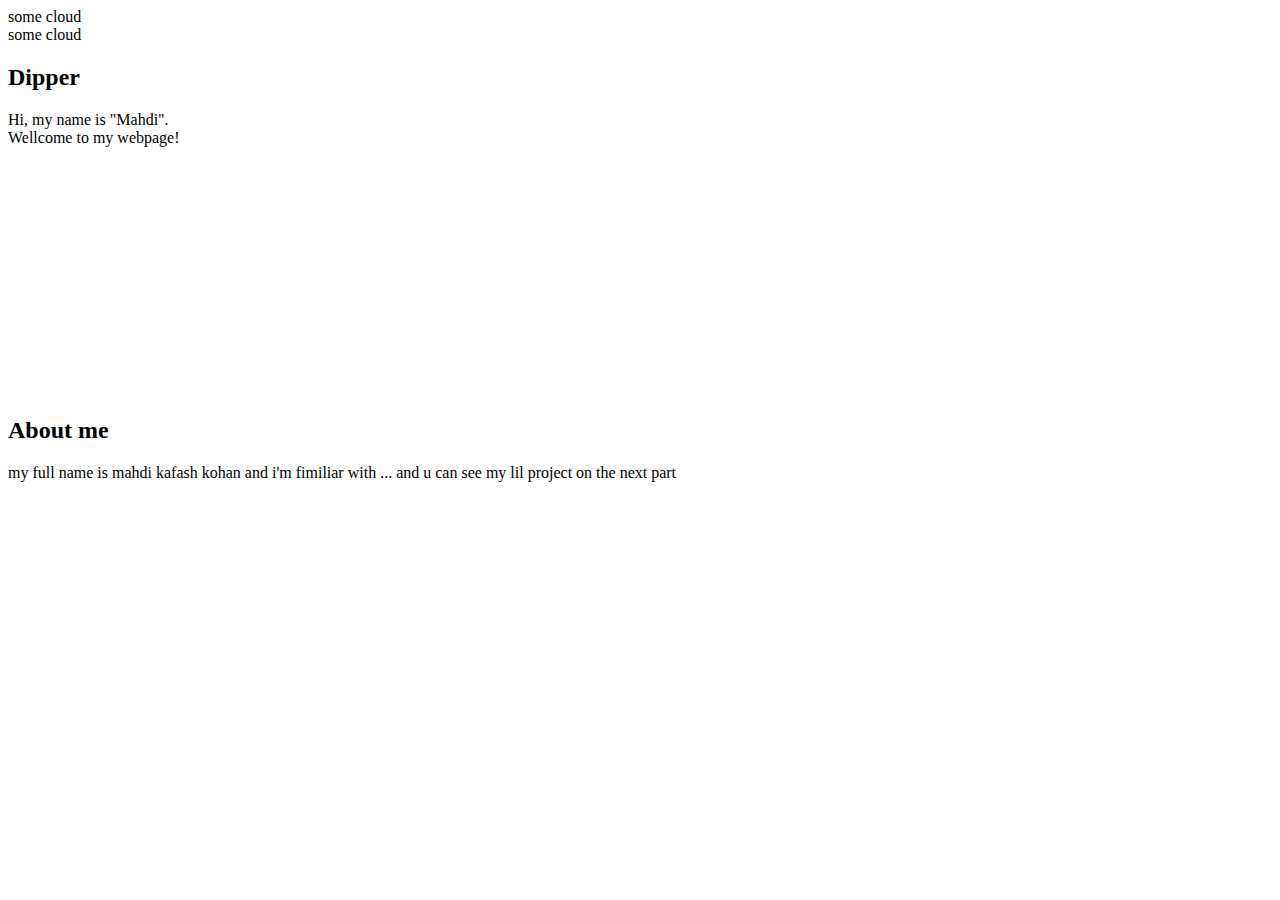
==== index.html @ fe00a1cd "base" ====
<!DOCTYPE html>
<html lang="en">

<head>
    <title>Dipper</title>
    <meta charset="utf-8">
    <meta name="viewport" content="width=device-width, initial-scale=1, user-scalable=yes">
    <!-- <link rel="stylesheet" href="style.css"> -->
</head>

<body>
    <div id="right-cloud">
        some cloud
        <!-- whitch they gonna stay sticke to the side and they are blured -->
    </div>
    <div id="left-cloud">
        some cloud
        <!-- whitch they gonna stay sticke to the side and they are blured -->
    </div>
    <div id="navbar">
        <!-- a navbar on the top to accses the parts -->
    </div>
    <div id="part1">
        <div id="dipHead">
            <h2>Dipper</h2>
        </div>
        <div id="wellcomeMsg">
            <p>Hi, my name is "Mahdi".</br>Wellcome to my webpage!</p>
        </div>
        <div class="scrolBtn">
            <!-- this btn has 2 option to take u up or down-->
            <!-- a nice scroll btn so they can go to next part (down) and (up) should be unselectable -->
        </div>
        <div class="socialMedia">
            <!-- some logos whit links of my social media -->
        </div>
    </div>

    <br><br><br><br><br><br><br><br><br><br><br><br><br>

    <div id="part2">
        <div id="aboutMe">
            <div id="amHead">
                <h2>About me</h2>
            </div>
            <div id="amPara">
                <p>my full name is mahdi kafash kohan and i'm fimiliar with ... and u can see my lil project on the next part</p>
            </div>
        </div>
        <div class="scrolBtn">
            <!-- this btn has 2 option to take u up or down-->
            <!-- a nice scroll btn so they can go to next part (down) or last part (up) -->
        </div>
        <div class="socialMedia">
            <!-- some logos whit links of my social media -->
        </div>
    </div>

    <div id="part3">
        <div id="perePJBtn">

        </div>
        <div id="slider">
            <div id="image">

            </div>
            <div id="commnet">
                <div id="commentHead">

                </div>
                <div id="commentPara">

                </div>
                <Div id="commentGithub">

                </Div>
                <div id="pjLink">

                </div>
            </div>
        </div>
        <div id="nextPJBtn">

        </div>
        <div id="sliderHolder">
            <!-- shows withch slide u are nd how much it lefts -->
        </div>
        <div class="scrolBtn">
            <!-- this btn has 2 option to take u up or down-->
            <!-- a nice scroll btn so they can go to last part (up) and (down) should be unselectable -->
        </div>
        <div class="socialMedia">
            <!-- some logos whit links of my social media -->
        </div>


    </div>

</body>

</html>
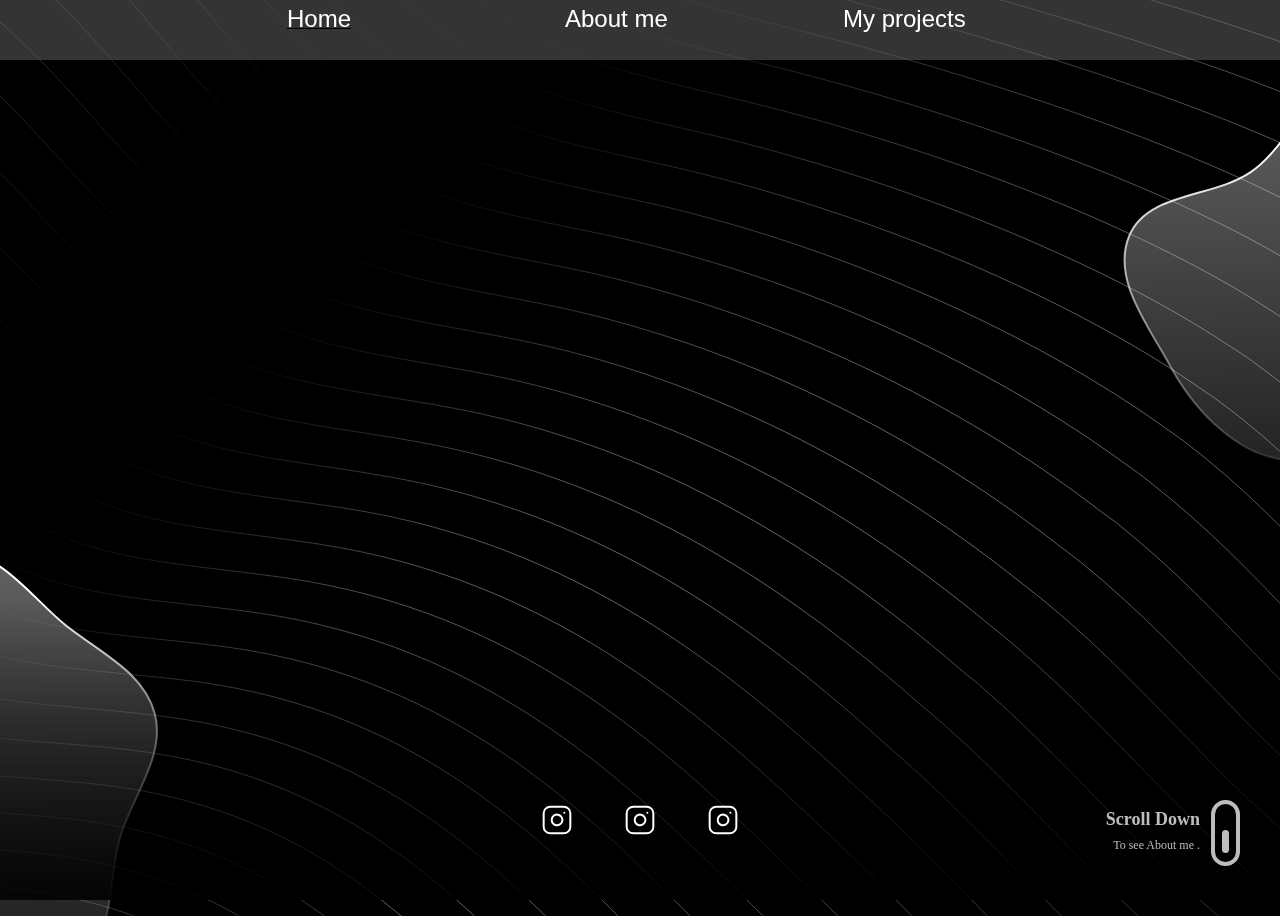
==== commit 39ccf971: "basement" ====
--- a/index.html
+++ b/index.html
@@ -5,19 +5,22 @@
     <title>Dipper</title>
     <meta charset="utf-8">
     <meta name="viewport" content="width=device-width, initial-scale=1, user-scalable=yes">
-    <!-- <link rel="stylesheet" href="style.css"> -->
+    <link rel="stylesheet" href="style.css">
 </head>
 
 <body>
     <div id="right-cloud">
-        some cloud
+        <img src="cloud.svg">
         <!-- whitch they gonna stay sticke to the side and they are blured -->
     </div>
     <div id="left-cloud">
-        some cloud
+        <img src="cloud.svg">
         <!-- whitch they gonna stay sticke to the side and they are blured -->
     </div>
     <div id="navbar">
+        <div id="home"><a href="#"> Home</a></div>
+        <div id="aboutMe"> <a href="#"> About me</a></div>
+        <div id="myPJ"><a href="#"> My projects</a></div>
         <!-- a navbar on the top to accses the parts -->
     </div>
     <div id="part1">
@@ -27,13 +30,7 @@
         <div id="wellcomeMsg">
             <p>Hi, my name is "Mahdi".</br>Wellcome to my webpage!</p>
         </div>
-        <div class="scrolBtn">
-            <!-- this btn has 2 option to take u up or down-->
-            <!-- a nice scroll btn so they can go to next part (down) and (up) should be unselectable -->
-        </div>
-        <div class="socialMedia">
-            <!-- some logos whit links of my social media -->
-        </div>
+
     </div>
 
     <br><br><br><br><br><br><br><br><br><br><br><br><br>
@@ -46,13 +43,6 @@
             <div id="amPara">
                 <p>my full name is mahdi kafash kohan and i'm fimiliar with ... and u can see my lil project on the next part</p>
             </div>
-        </div>
-        <div class="scrolBtn">
-            <!-- this btn has 2 option to take u up or down-->
-            <!-- a nice scroll btn so they can go to next part (down) or last part (up) -->
-        </div>
-        <div class="socialMedia">
-            <!-- some logos whit links of my social media -->
         </div>
     </div>
 
@@ -85,17 +75,28 @@
         <div id="sliderHolder">
             <!-- shows withch slide u are nd how much it lefts -->
         </div>
-        <div class="scrolBtn">
+    </div>
+
+    <div id="footer">
+        <div id="scrolBtn">
+            <div id="scrolBorder"><img src="scrolBorder.svg"></div>
+            <div id="scrolLine"><img src="scolLine.svg"></div>
+            <div id="scrolHead">
+                <h2>Scroll Down</h2>
+            </div>
+            <div id="scrolPara">
+                <p>To see <span id="scrolParaVal">About me</span> .</p>
+            </div>
             <!-- this btn has 2 option to take u up or down-->
-            <!-- a nice scroll btn so they can go to last part (up) and (down) should be unselectable -->
+            <!-- a nice scroll btn so they can go to next part (down) and (up) should be unselectable -->
         </div>
-        <div class="socialMedia">
+        <div id="socialMedia">
+            <div id="instagram"><img src="instagram.svg"></div>
+            <div id="gmail"><img src="instagram.svg"></div>
+            <div id="telegram"><img src="instagram.svg"></div>
             <!-- some logos whit links of my social media -->
         </div>
-
-
     </div>
-
 </body>
 
 </html>--- a/style.css
+++ b/style.css
@@ -0,0 +1,133 @@
+body {
+    width: 100vw;
+    height: 100vh;
+    background: url(khat2.svg);
+    background-repeat: no-repeat;
+    background-attachment: fixed;
+    background-position: center;
+    background-color: #000000;
+    /* background-color: gray; */
+    overflow: hidden;
+}
+
+#right-cloud {
+    position: fixed;
+    right: -25%;
+    top: 3%;
+}
+
+#left-cloud {
+    position: fixed;
+    left: -25%;
+    top: 55%;
+}
+
+#navbar {
+    background-color: rgba(131, 131, 131, 0.4);
+    width: 100vw;
+    height: 60px;
+    position: fixed;
+    top: 0px;
+    left: 0px;
+    display: flex;
+    flex-direction: row;
+    justify-content: center;
+}
+
+#home,
+#aboutMe,
+#myPJ {
+    width: 150px;
+    margin-top: 5px;
+    margin-left: 5%;
+    margin-right: 5%;
+}
+
+#navbar a {
+    color: white;
+    text-decoration: none;
+    font-family: -apple-system, BlinkMacSystemFont, 'Segoe UI', Roboto, Oxygen, Ubuntu, Cantarell, 'Open Sans', 'Helvetica Neue', sans-serif;
+    font-style: normal;
+    /* font-weight: bold; */
+    font-size: 24px;
+}
+
+#home {
+    text-decoration: underline;
+}
+
+#aboutMe {
+    text-decoration: none;
+}
+
+#myPJ {
+    text-decoration: none;
+}
+
+#footer {
+    height: 300px;
+    width: 100vw;
+    position: fixed;
+    left: 0px;
+    bottom: 0px;
+    background: linear-gradient( rgba(0, 0, 0, 0), rgba(0, 0, 0, 0.88));
+}
+
+#scrolBorder {
+    position: fixed;
+    bottom: 30px;
+    right: 40px;
+}
+
+#scrolLine {
+    position: fixed;
+    bottom: 43px;
+    right: 51px;
+}
+
+#scrolHead {
+    color: #BDBDBD;
+    font-style: normal;
+    font-size: 12px;
+    position: fixed;
+    bottom: 55px;
+    right: 80px;
+}
+
+#scrolPara {
+    color: #BDBDBD;
+    font-style: normal;
+    font-size: 12px;
+    position: fixed;
+    bottom: 35px;
+    right: 80px;
+}
+
+#socialMedia {
+    position: fixed;
+    width: 100vw;
+    bottom: 60px;
+    left: 0px;
+    display: flex;
+    flex-direction: row;
+    justify-content: center;
+}
+
+#instagram,
+#telegram,
+#gmail {
+    margin-left: 2%;
+    margin-right: 2%;
+}
+
+#part1 {
+    display: none;
+}
+
+#part2 {
+    display: none;
+}
+
+#part3 {
+    display: none;
+}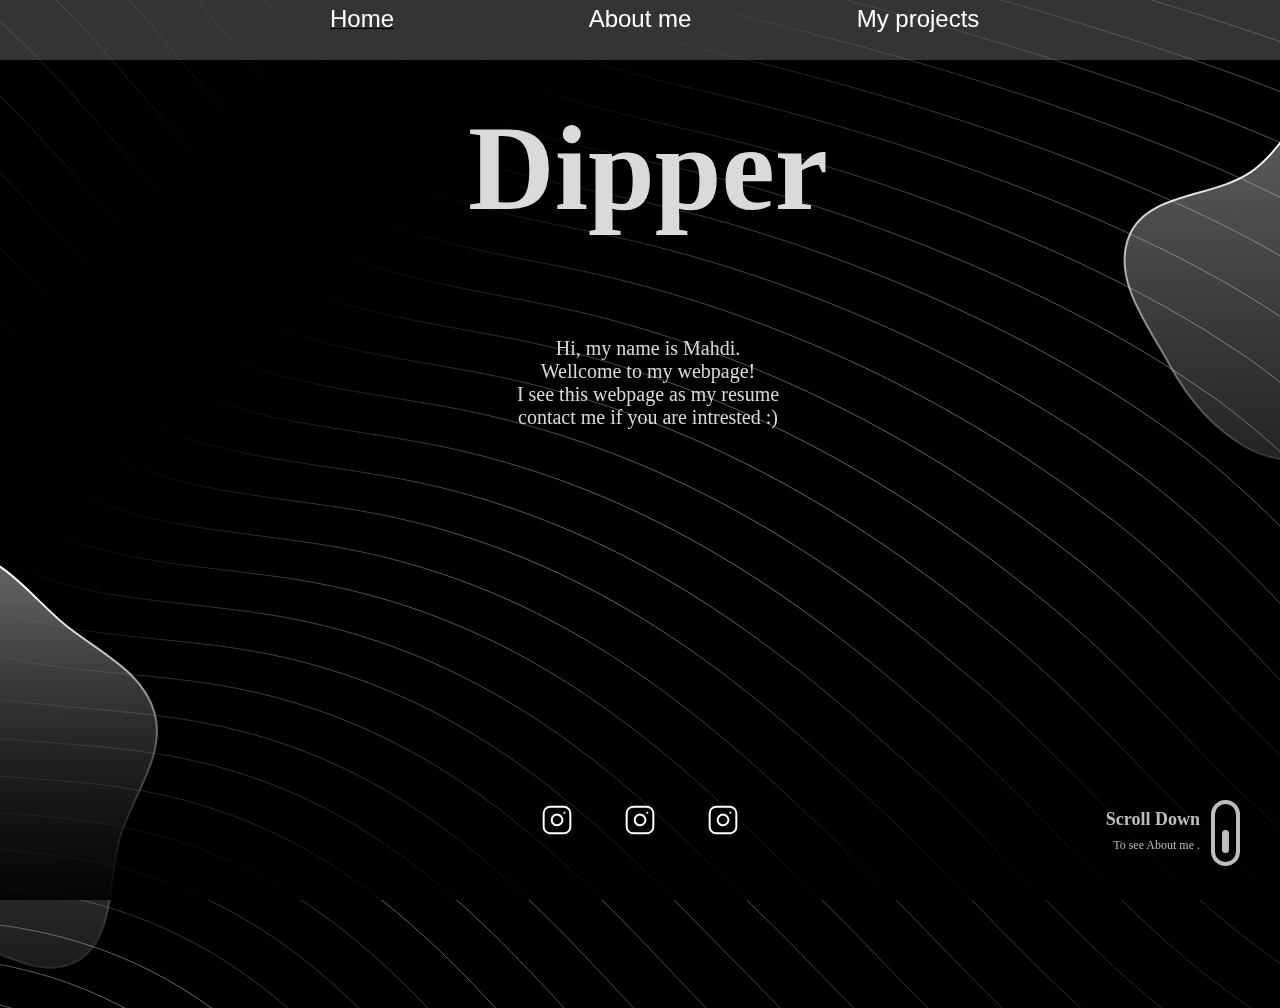
==== commit 4b5fd564: "added part 1" ====
--- a/index.html
+++ b/index.html
@@ -28,12 +28,10 @@
             <h2>Dipper</h2>
         </div>
         <div id="wellcomeMsg">
-            <p>Hi, my name is "Mahdi".</br>Wellcome to my webpage!</p>
+            <p>Hi, my name is Mahdi.</br>Wellcome to my webpage!</br>I see this webpage as my resume</br>contact me if you are intrested :)</p>
         </div>
 
     </div>
-
-    <br><br><br><br><br><br><br><br><br><br><br><br><br>
 
     <div id="part2">
         <div id="aboutMe">
--- a/style.css
+++ b/style.css
@@ -41,6 +41,7 @@
     margin-top: 5px;
     margin-left: 5%;
     margin-right: 5%;
+    text-align: center;
 }
 
 #navbar a {
@@ -121,7 +122,23 @@
 }
 
 #part1 {
-    display: none;
+    /* background-color: white; */
+    position: relative;
+    width: 70%;
+    height: 70%;
+    left: 15%;
+    top: 0px;
+    color: #DADADA;
+    text-align: center;
+    /* display: none; */
+}
+
+#dipHead {
+    font-size: 80px;
+}
+
+#wellcomeMsg {
+    font-size: 20px;
 }
 
 #part2 {
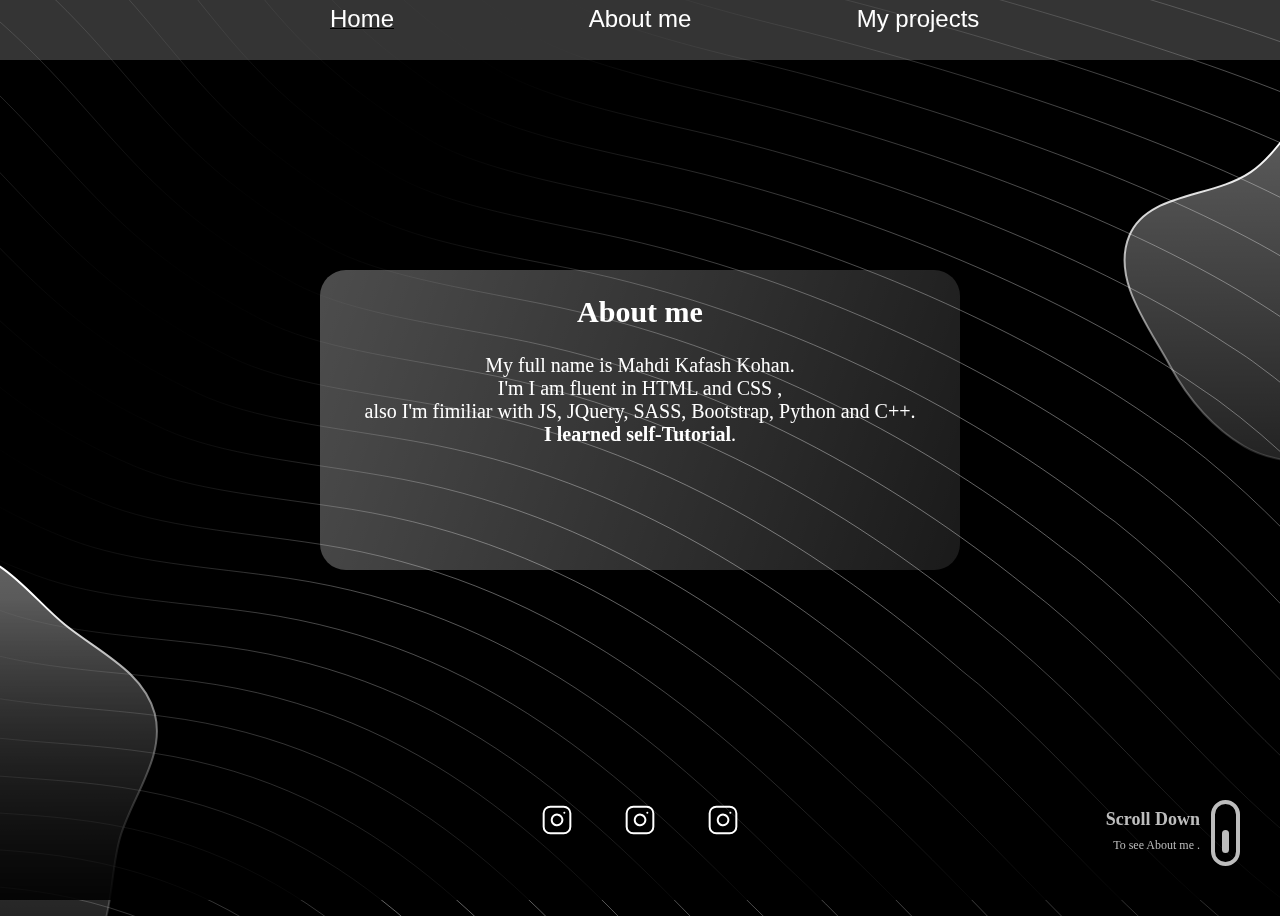
==== commit f3e7d8f2: "part 2 added" ====
--- a/index.html
+++ b/index.html
@@ -34,13 +34,11 @@
     </div>
 
     <div id="part2">
-        <div id="aboutMe">
-            <div id="amHead">
-                <h2>About me</h2>
-            </div>
-            <div id="amPara">
-                <p>my full name is mahdi kafash kohan and i'm fimiliar with ... and u can see my lil project on the next part</p>
-            </div>
+        <div id="amHead">
+            <h2>About me</h2>
+        </div>
+        <div id="amPara">
+            <p>My full name is Mahdi Kafash Kohan.</br>I'm I am fluent in HTML and CSS ,</br> also I'm fimiliar with JS, JQuery, SASS, Bootstrap, Python and C++. </br><strong>I learned self-Tutorial</strong>. </p>
         </div>
     </div>
 
--- a/style.css
+++ b/style.css
@@ -122,15 +122,14 @@
 }
 
 #part1 {
-    /* background-color: white; */
     position: relative;
     width: 70%;
-    height: 70%;
+    height: 300px;
     left: 15%;
-    top: 0px;
+    top: 0%;
     color: #DADADA;
     text-align: center;
-    /* display: none; */
+    display: none;
 }
 
 #dipHead {
@@ -142,7 +141,26 @@
 }
 
 #part2 {
-    display: none;
+    color: white;
+    position: fixed;
+    left: 25%;
+    right: 25%;
+    top: 30%;
+    width: 50%;
+    height: 300px;
+    background: linear-gradient(109.18deg, rgba(255, 255, 255, 0.3) 0%, rgba(255, 255, 255, 0.1) 100%);
+    border-radius: 26px;
+    text-align: center;
+    /* display: none; */
+}
+
+#amHead {
+    font-size: 20px;
+    font-weight: bold;
+}
+
+#amPara {
+    font-size: 20px;
 }
 
 #part3 {
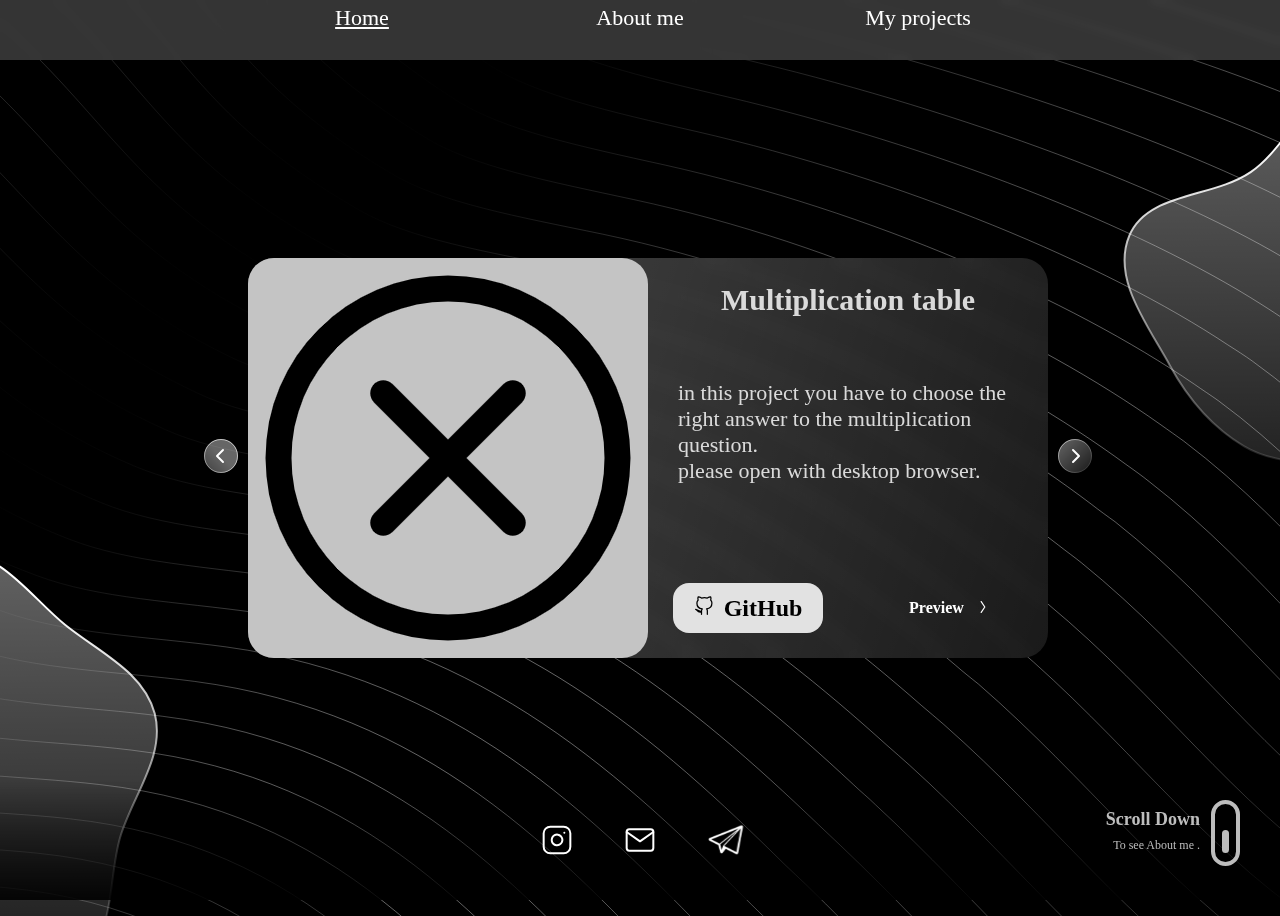
==== commit d44e9b96: "debug and almost complated html and css" ====
--- a/index.html
+++ b/index.html
@@ -1,96 +1,103 @@
 <!DOCTYPE html>
+
 <html lang="en">
 
 <head>
     <title>Dipper</title>
     <meta charset="utf-8">
     <meta name="viewport" content="width=device-width, initial-scale=1, user-scalable=yes">
-    <link rel="stylesheet" href="style.css">
+    <link rel="stylesheet" href="Style/style.css">
+    <link href="http://fonts.cdnfonts.com/css/slackey" rel="stylesheet">
+    <link href="http://fonts.cdnfonts.com/css/roboto" rel="stylesheet">
 </head>
 
 <body>
-    <div id="right-cloud">
-        <img src="cloud.svg">
-        <!-- whitch they gonna stay sticke to the side and they are blured -->
+    <div id="right-cloud" class="noselect">
+        <img src="SVG/cloud.svg">
     </div>
-    <div id="left-cloud">
-        <img src="cloud.svg">
-        <!-- whitch they gonna stay sticke to the side and they are blured -->
+    <div id="left-cloud" class="noselect">
+        <img src="SVG/cloud.svg">
     </div>
     <div id="navbar">
-        <div id="home"><a href="#"> Home</a></div>
-        <div id="aboutMe"> <a href="#"> About me</a></div>
-        <div id="myPJ"><a href="#"> My projects</a></div>
-        <!-- a navbar on the top to accses the parts -->
+        <div id="home" class="navbar"><a href="#"> Home</a></div>
+        <div id="aboutMe" class="navbar"> <a href="#"> About me</a></div>
+        <div id="myPJ" class="navbar"><a href="#"> My projects</a></div>
     </div>
-    <div id="part1">
-        <div id="dipHead">
-            <h2>Dipper</h2>
+    <div id="part1" class="container , noselect">
+        <div id="dipHead" class="noselect">
+            <h1>Dipper</h1>
         </div>
-        <div id="wellcomeMsg">
+        <div id="wellcomeMsg" class="noselect">
             <p>Hi, my name is Mahdi.</br>Wellcome to my webpage!</br>I see this webpage as my resume</br>contact me if you are intrested :)</p>
         </div>
-
     </div>
 
-    <div id="part2">
+    <div id="part2" class="container , noselect">
         <div id="amHead">
             <h2>About me</h2>
         </div>
-        <div id="amPara">
-            <p>My full name is Mahdi Kafash Kohan.</br>I'm I am fluent in HTML and CSS ,</br> also I'm fimiliar with JS, JQuery, SASS, Bootstrap, Python and C++. </br><strong>I learned self-Tutorial</strong>. </p>
+        <div id="amPara" class="noselect">
+            <p>My full name is Mahdi Kafash Kohan.</br>I'm fluent in HTML and CSS ,</br> also I'm fimiliar with JS, JQuery, SASS, Bootstrap, Python and C++. </br><strong>I learned self-Tutorial</strong>. </p>
         </div>
     </div>
 
     <div id="part3">
-        <div id="perePJBtn">
+        <a id="perePJBtn" href="#" target="_blank">
+            <div>
+                <img src="SVG/prebtn.svg">
+            </div>
+        </a>
+        <div id="slider" class="container">
+            <div id="image">
+                <div id="X"><img src="images/X.png"></div>
+            </div>
+            <div id="commentHead">
+                <h2>Multiplication table</h2>
+            </div>
+            <div id="commentPara">
+                <p>in this project you have to choose the right answer to the multiplication question. </br> please open with desktop browser.
+                </p>
+            </div>
+            <a id="commentGithub" href="https://github.com/DipperTheViper/Multiplication-Table" target=”_blank”>
+                <Div>
+                    <img src="SVG/github.svg"><span id="git">GitHub</span>
+                </Div>
+            </a>
+            <a id="pjLink" href="#" target=”_blank”>
+                <div>
+                    <span id="pre">Preview</span><img id="pointer" src="SVG/poinetr.svg">
+                </div>
+            </a>
+        </div>
 
-        </div>
-        <div id="slider">
-            <div id="image">
-
+        <a id="nextPJBtn" href="#" target="_blank">
+            <div>
+                <img src="SVG/nextbtn.svg">
             </div>
-            <div id="commnet">
-                <div id="commentHead">
-
-                </div>
-                <div id="commentPara">
-
-                </div>
-                <Div id="commentGithub">
-
-                </Div>
-                <div id="pjLink">
-
-                </div>
-            </div>
-        </div>
-        <div id="nextPJBtn">
-
-        </div>
-        <div id="sliderHolder">
-            <!-- shows withch slide u are nd how much it lefts -->
-        </div>
+        </a>
     </div>
 
     <div id="footer">
         <div id="scrolBtn">
-            <div id="scrolBorder"><img src="scrolBorder.svg"></div>
-            <div id="scrolLine"><img src="scolLine.svg"></div>
+            <div id="scrolBorder"><img src="SVG/scrolBorder.svg"></div>
+            <div id="scrolLine"><img src="/SVG/scolLine.svg"></div>
             <div id="scrolHead">
                 <h2>Scroll Down</h2>
             </div>
             <div id="scrolPara">
                 <p>To see <span id="scrolParaVal">About me</span> .</p>
             </div>
-            <!-- this btn has 2 option to take u up or down-->
-            <!-- a nice scroll btn so they can go to next part (down) and (up) should be unselectable -->
         </div>
         <div id="socialMedia">
-            <div id="instagram"><img src="instagram.svg"></div>
-            <div id="gmail"><img src="instagram.svg"></div>
-            <div id="telegram"><img src="instagram.svg"></div>
-            <!-- some logos whit links of my social media -->
+            <div id="instagram">
+                <a href="https://www.instagram.com/mahdiikafash" target=”_blank”><img src="/SVG/instagram.svg"></a>
+            </div>
+            <div id="gmail">
+                <a href="mailto:mahdikafashkohan@gmail.com" target=”_blank”><img src="/SVG/gmail.svg"></a>
+            </div>
+            <div id="telegram">
+                <a href="https://t.me/dipper_17" target=”_blank”><img src="/SVG/telegram.svg"></a>
+            </div>
         </div>
     </div>
 </body>
--- a/Style/style.css
+++ b/Style/style.css
@@ -0,0 +1,262 @@
+body {
+    width: 100vw;
+    height: 100vh;
+    background: url("/SVG/khat.svg");
+    background-repeat: no-repeat;
+    background-attachment: fixed;
+    background-position: center;
+    background-color: #000000;
+    overflow: hidden;
+    display: flex;
+    justify-content: center;
+    align-items: center;
+}
+
+.noselect {
+    -webkit-user-select: none;
+    /* Safari */
+    -moz-user-select: none;
+    /* Firefox */
+    -ms-user-select: none;
+    /* IE10+/Edge */
+    user-select: none;
+    /* Standard */
+}
+
+#right-cloud {
+    position: fixed;
+    right: -25%;
+    top: 3%;
+}
+
+#left-cloud {
+    position: fixed;
+    left: -25%;
+    top: 55%;
+}
+
+#navbar {
+    background-color: rgba(131, 131, 131, 0.4);
+    width: 100vw;
+    height: 60px;
+    position: fixed;
+    top: 0px;
+    left: 0px;
+    display: flex;
+    flex-direction: row;
+    justify-content: center;
+    backdrop-filter: blur(5px);
+}
+
+.navbar {
+    width: 150px;
+    margin-top: 5px;
+    margin-left: 5%;
+    margin-right: 5%;
+    text-align: center;
+}
+
+.navbar a {
+    color: white;
+    font-size: 22px;
+}
+
+#home a {
+    text-decoration: underline;
+}
+
+#aboutMe a {
+    text-decoration: none;
+}
+
+#myPJ a {
+    text-decoration: none;
+}
+
+#footer {
+    height: 120px;
+    width: 100vw;
+    position: fixed;
+    left: 0px;
+    bottom: 0px;
+    background: linear-gradient( rgba(0, 0, 0, 0), rgba(0, 0, 0, 0.88));
+}
+
+#scrolBorder {
+    position: fixed;
+    bottom: 30px;
+    right: 40px;
+}
+
+#scrolLine {
+    position: fixed;
+    bottom: 43px;
+    right: 51px;
+}
+
+#scrolHead {
+    color: #BDBDBD;
+    font-style: normal;
+    font-size: 12px;
+    position: fixed;
+    bottom: 55px;
+    right: 80px;
+}
+
+#scrolPara {
+    color: #BDBDBD;
+    font-style: normal;
+    font-size: 12px;
+    position: fixed;
+    bottom: 35px;
+    right: 80px;
+}
+
+#socialMedia {
+    position: fixed;
+    width: 100vw;
+    bottom: 40px;
+    left: 0px;
+    display: flex;
+    flex-direction: row;
+    justify-content: center;
+}
+
+#instagram,
+#telegram,
+#gmail {
+    width: 32px;
+    margin-left: 2%;
+    margin-right: 2%;
+}
+
+.container {
+    /* background-color: teal; */
+    height: 400px;
+    width: 800px;
+}
+
+#part1 {
+    display: none;
+    text-align: center;
+    color: #DADADA;
+}
+
+#dipHead {
+    font-size: 40px;
+    font-family: Slackey;
+    line-height: 40px;
+}
+
+#wellcomeMsg {
+    font-family: Roboto;
+    font-size: 20px;
+}
+
+#part2 {
+    display: none;
+    text-align: center;
+    color: #DADADA;
+    background: linear-gradient(109.18deg, rgba(255, 255, 255, 0.3) 0%, rgba(255, 255, 255, 0.1) 100%);
+    border-radius: 26px;
+    backdrop-filter: blur(10px);
+}
+
+#amHead {
+    margin: none;
+    font-size: 40px;
+    font-weight: bold;
+    font-family: Roboto;
+}
+
+#amPara {
+    font-size: 25px;
+    font-family: Roboto;
+    text-align: left;
+}
+
+#part3 {
+    /* display: none; */
+    text-align: center;
+    width: 900px;
+    height: 500px;
+    display: flex;
+    justify-content: center;
+    align-items: center;
+}
+
+#slider {
+    display: grid;
+    grid-template-rows: repeat(4, 100px);
+    grid-template-columns: repeat(4, 200px);
+    color: #DADADA;
+    background: linear-gradient(109.18deg, rgba(255, 255, 255, 0.3) 0%, rgba(255, 255, 255, 0.1) 100%);
+    backdrop-filter: blur(10px);
+    border-radius: 26px;
+}
+
+#image {
+    grid-area: 1/1/5/3;
+    background: #C4C4C4;
+    border-radius: 26px;
+}
+
+#commentHead {
+    grid-area: 1/3/2/5;
+    margin: none;
+    font-size: 20px;
+    font-weight: bold;
+    font-family: Roboto;
+}
+
+#commentPara {
+    text-align: left;
+    grid-area: 2/3/4/5;
+    font-size: 22px;
+    font-family: Roboto;
+    padding: 0 30px;
+}
+
+#commentGithub {
+    font-size: 24px;
+    font-family: Roboto;
+    background: #E2E2E2;
+    grid-area: 4/3/5/4;
+    border-radius: 16px;
+    display: flex;
+    justify-content: center;
+    align-items: center;
+    margin: 25px;
+}
+
+#git {
+    margin-left: 10px;
+    color: black;
+}
+
+#pjLink {
+    grid-area: 4/4/5/5;
+    font-family: Roboto;
+    display: flex;
+    justify-content: center;
+    align-items: center;
+    margin: 40px 55px;
+}
+
+#slider a {
+    color: white;
+    text-decoration: none;
+    font-weight: bold;
+}
+
+#pre {
+    margin-right: 15px;
+}
+
+#perePJBtn {
+    margin-right: 10px;
+}
+
+#nextPJBtn {
+    margin-left: 10px;
+}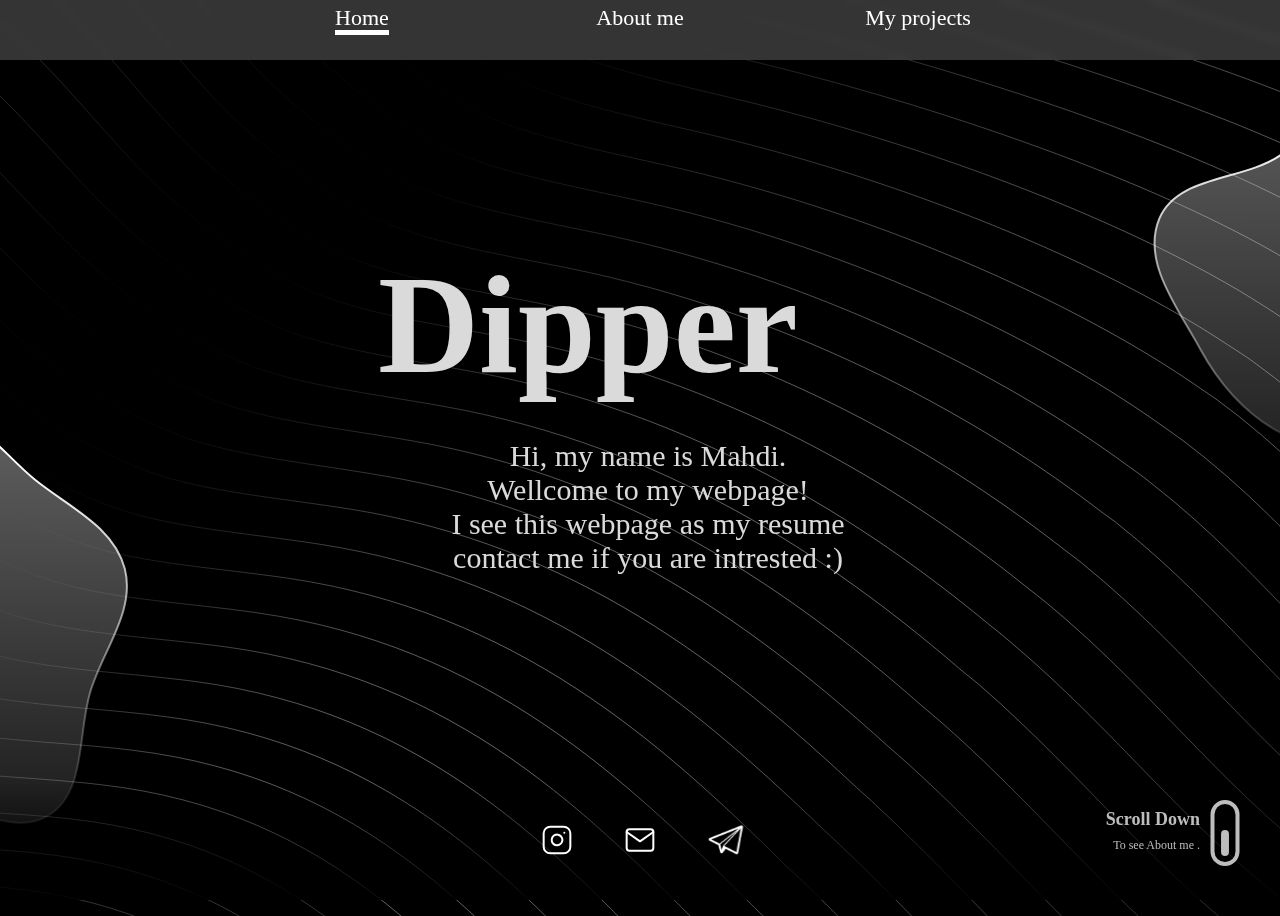
==== commit 92a8b68e: "Add files via upload" ====
--- a/index.html
+++ b/index.html
@@ -6,81 +6,29 @@
     <title>Dipper</title>
     <meta charset="utf-8">
     <meta name="viewport" content="width=device-width, initial-scale=1, user-scalable=yes">
-    <link rel="stylesheet" href="Style/style.css">
+    <link rel="stylesheet" href="./Style/style.css">
     <link href="http://fonts.cdnfonts.com/css/slackey" rel="stylesheet">
     <link href="http://fonts.cdnfonts.com/css/roboto" rel="stylesheet">
 </head>
 
-<body>
+<body background="./SVG/khat.svg">
+
     <div id="right-cloud" class="noselect">
-        <img src="SVG/cloud.svg">
+        <img src="./SVG/cloud.svg">
     </div>
     <div id="left-cloud" class="noselect">
-        <img src="SVG/cloud.svg">
+        <img src="./SVG/cloud.svg">
     </div>
     <div id="navbar">
-        <div id="home" class="navbar"><a href="#"> Home</a></div>
-        <div id="aboutMe" class="navbar"> <a href="#"> About me</a></div>
-        <div id="myPJ" class="navbar"><a href="#"> My projects</a></div>
+        <div class="navbar"><a id="home" href="#"> Home</a></div>
+        <div class="navbar"> <a id="aboutMe" href="#"> About me</a></div>
+        <div class="navbar"><a id="myPJ" href="#"> My projects</a></div>
     </div>
-    <div id="part1" class="container , noselect">
-        <div id="dipHead" class="noselect">
-            <h1>Dipper</h1>
-        </div>
-        <div id="wellcomeMsg" class="noselect">
-            <p>Hi, my name is Mahdi.</br>Wellcome to my webpage!</br>I see this webpage as my resume</br>contact me if you are intrested :)</p>
-        </div>
-    </div>
-
-    <div id="part2" class="container , noselect">
-        <div id="amHead">
-            <h2>About me</h2>
-        </div>
-        <div id="amPara" class="noselect">
-            <p>My full name is Mahdi Kafash Kohan.</br>I'm fluent in HTML and CSS ,</br> also I'm fimiliar with JS, JQuery, SASS, Bootstrap, Python and C++. </br><strong>I learned self-Tutorial</strong>. </p>
-        </div>
-    </div>
-
-    <div id="part3">
-        <a id="perePJBtn" href="#" target="_blank">
-            <div>
-                <img src="SVG/prebtn.svg">
-            </div>
-        </a>
-        <div id="slider" class="container">
-            <div id="image">
-                <div id="X"><img src="images/X.png"></div>
-            </div>
-            <div id="commentHead">
-                <h2>Multiplication table</h2>
-            </div>
-            <div id="commentPara">
-                <p>in this project you have to choose the right answer to the multiplication question. </br> please open with desktop browser.
-                </p>
-            </div>
-            <a id="commentGithub" href="https://github.com/DipperTheViper/Multiplication-Table" target=”_blank”>
-                <Div>
-                    <img src="SVG/github.svg"><span id="git">GitHub</span>
-                </Div>
-            </a>
-            <a id="pjLink" href="#" target=”_blank”>
-                <div>
-                    <span id="pre">Preview</span><img id="pointer" src="SVG/poinetr.svg">
-                </div>
-            </a>
-        </div>
-
-        <a id="nextPJBtn" href="#" target="_blank">
-            <div>
-                <img src="SVG/nextbtn.svg">
-            </div>
-        </a>
-    </div>
-
+    <div id="part"></div>
     <div id="footer">
         <div id="scrolBtn">
-            <div id="scrolBorder"><img src="SVG/scrolBorder.svg"></div>
-            <div id="scrolLine"><img src="/SVG/scolLine.svg"></div>
+            <div id="scrolBorder"><img src="./SVG/scrolBorder.svg"></div>
+            <div id="scrolLine"><img src="./SVG/scolLine.svg"></div>
             <div id="scrolHead">
                 <h2>Scroll Down</h2>
             </div>
@@ -90,16 +38,17 @@
         </div>
         <div id="socialMedia">
             <div id="instagram">
-                <a href="https://www.instagram.com/mahdiikafash" target=”_blank”><img src="/SVG/instagram.svg"></a>
+                <a href="https://www.instagram.com/mahdiikafash" target=”_blank”><img src="./SVG/instagram.svg"></a>
             </div>
             <div id="gmail">
-                <a href="mailto:mahdikafashkohan@gmail.com" target=”_blank”><img src="/SVG/gmail.svg"></a>
+                <a href="mailto:mahdikafashkohan@gmail.com" target=”_blank”><img src="./SVG/gmail.svg"></a>
             </div>
             <div id="telegram">
-                <a href="https://t.me/dipper_17" target=”_blank”><img src="/SVG/telegram.svg"></a>
+                <a href="https://t.me/dipper_17" target=”_blank”><img src="./SVG/telegram.svg"></a>
             </div>
         </div>
     </div>
+    <script src="./JS/javascript.js"></script>
 </body>
 
 </html>--- a/Style/style.css
+++ b/Style/style.css
@@ -1,7 +1,6 @@
 body {
     width: 100vw;
     height: 100vh;
-    background: url("/SVG/khat.svg");
     background-repeat: no-repeat;
     background-attachment: fixed;
     background-position: center;
@@ -14,25 +13,23 @@
 
 .noselect {
     -webkit-user-select: none;
-    /* Safari */
     -moz-user-select: none;
-    /* Firefox */
     -ms-user-select: none;
-    /* IE10+/Edge */
     user-select: none;
-    /* Standard */
 }
 
 #right-cloud {
-    position: fixed;
-    right: -25%;
-    top: 3%;
+    z-index: -10;
+    position: fixed;
+    right: -350px;
+    top: 10px;
 }
 
 #left-cloud {
-    position: fixed;
-    left: -25%;
-    top: 55%;
+    z-index: -10;
+    position: fixed;
+    left: -350px;
+    top: 350px;
 }
 
 #navbar {
@@ -61,16 +58,19 @@
     font-size: 22px;
 }
 
-#home a {
-    text-decoration: underline;
-}
-
-#aboutMe a {
-    text-decoration: none;
-}
-
-#myPJ a {
-    text-decoration: none;
+#home {
+    text-decoration: none;
+    border-bottom: none;
+}
+
+#aboutMe {
+    text-decoration: none;
+    border-bottom: none;
+}
+
+#myPJ {
+    text-decoration: none;
+    border-bottom: none;
 }
 
 #footer {
@@ -90,8 +90,9 @@
 
 #scrolLine {
     position: fixed;
-    bottom: 43px;
-    right: 51px;
+    bottom: 40px;
+    right: 49px;
+    transition: all 0.5s ease;
 }
 
 #scrolHead {
@@ -131,30 +132,34 @@
 }
 
 .container {
-    /* background-color: teal; */
     height: 400px;
     width: 800px;
 }
 
 #part1 {
-    display: none;
     text-align: center;
     color: #DADADA;
 }
 
 #dipHead {
-    font-size: 40px;
+    font-size: 70px;
     font-family: Slackey;
     line-height: 40px;
+    position: relative;
+    left: -60px;
+}
+
+#diphead .active {
+    left: 0px;
+    transition: all 0.5s ease-out;
 }
 
 #wellcomeMsg {
     font-family: Roboto;
-    font-size: 20px;
+    font-size: 30px;
 }
 
 #part2 {
-    display: none;
     text-align: center;
     color: #DADADA;
     background: linear-gradient(109.18deg, rgba(255, 255, 255, 0.3) 0%, rgba(255, 255, 255, 0.1) 100%);
@@ -167,16 +172,23 @@
     font-size: 40px;
     font-weight: bold;
     font-family: Roboto;
+    position: relative;
+    left: -60px;
+}
+
+#amHead .active {
+    left: 0px !important;
+    transition: all 0.5s ease-out;
 }
 
 #amPara {
     font-size: 25px;
     font-family: Roboto;
+    padding: 0 30px;
     text-align: left;
 }
 
 #part3 {
-    /* display: none; */
     text-align: center;
     width: 900px;
     height: 500px;
@@ -199,6 +211,7 @@
     grid-area: 1/1/5/3;
     background: #C4C4C4;
     border-radius: 26px;
+    overflow: hidden;
 }
 
 #commentHead {
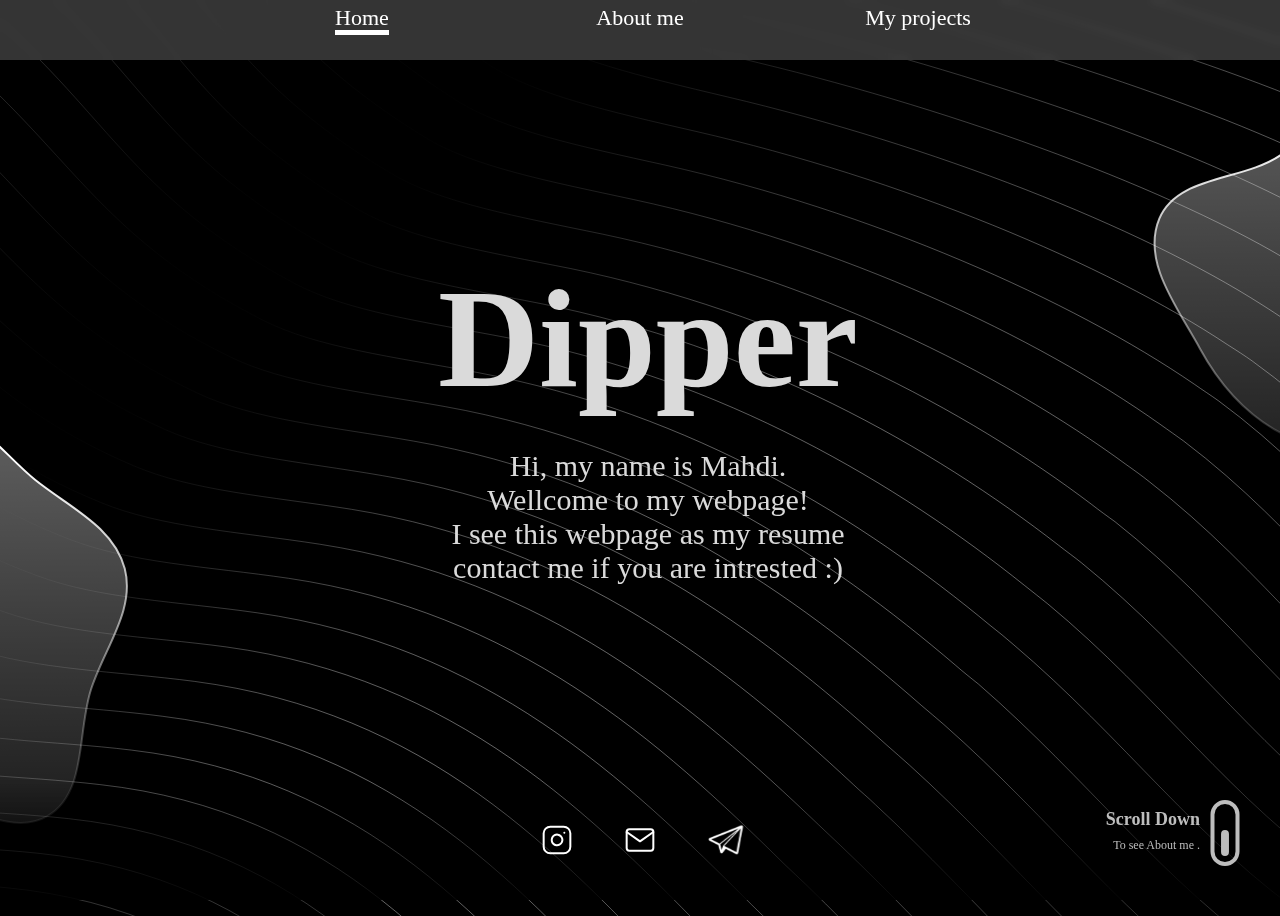
==== commit 52ce7c89: "add transition for part1 & part2" ====
--- a/index.html
+++ b/index.html
@@ -20,9 +20,9 @@
         <img src="./SVG/cloud.svg">
     </div>
     <div id="navbar">
-        <div class="navbar"><a id="home" href="#"> Home</a></div>
-        <div class="navbar"> <a id="aboutMe" href="#"> About me</a></div>
-        <div class="navbar"><a id="myPJ" href="#"> My projects</a></div>
+        <div class="navbar"><a id="home" onclick="homePage()" href="#"> Home</a></div>
+        <div class="navbar"> <a id="aboutMe" onclick="aboutMe()" href="#"> About me</a></div>
+        <div class="navbar"><a id="myPJ" onclick="myProjects()" href="#"> My projects</a></div>
     </div>
     <div id="part"></div>
     <div id="footer">
--- a/Style/style.css
+++ b/Style/style.css
@@ -9,6 +9,7 @@
     display: flex;
     justify-content: center;
     align-items: center;
+    font-family: Roboto;
 }
 
 .noselect {
@@ -79,7 +80,7 @@
     position: fixed;
     left: 0px;
     bottom: 0px;
-    background: linear-gradient( rgba(0, 0, 0, 0), rgba(0, 0, 0, 0.88));
+    background: linear-gradient(rgba(0, 0, 0, 0), rgba(0, 0, 0, 0.88));
 }
 
 #scrolBorder {
@@ -144,19 +145,31 @@
 #dipHead {
     font-size: 70px;
     font-family: Slackey;
-    line-height: 40px;
-    position: relative;
-    left: -60px;
-}
-
-#diphead .active {
-    left: 0px;
+    transform: translateX(-60px);
+    opacity: 0;
     transition: all 0.5s ease-out;
 }
 
+#dipHead h1 {
+    margin: 0;
+}
+
+#part1.active > #dipHead {
+    transform: translateX(0);
+    opacity: 1;
+}
+
+#part1.active > #wellcomeMsg {
+    transition: all 0.5s ease-in-out 0.5s;
+    transform: translateX(0);
+    opacity: 1;
+}
+
+
 #wellcomeMsg {
-    font-family: Roboto;
     font-size: 30px;
+    opacity: 0;
+    transform: translateY(50px);
 }
 
 #part2 {
@@ -165,27 +178,43 @@
     background: linear-gradient(109.18deg, rgba(255, 255, 255, 0.3) 0%, rgba(255, 255, 255, 0.1) 100%);
     border-radius: 26px;
     backdrop-filter: blur(10px);
+    transition: all .5s ease-in-out;
+    opacity: 0;
+}
+#part2.active{
+    opacity: 1;
 }
 
 #amHead {
-    margin: none;
+    margin: 0;
     font-size: 40px;
     font-weight: bold;
-    font-family: Roboto;
-    position: relative;
-    left: -60px;
-}
-
-#amHead .active {
-    left: 0px !important;
-    transition: all 0.5s ease-out;
+    transform: translateY(-20px);
+    opacity: 0;
+    transition: all 0.5s ease-out .3s;
+}
+#amHead h2{
+    padding: 32px;
+    margin: 0;
+}
+
+#part2.active #amHead{
+    opacity: 1;
+    transform: translateY(0px);
 }
 
 #amPara {
     font-size: 25px;
-    font-family: Roboto;
     padding: 0 30px;
     text-align: left;
+    transform: translateX(-20px);
+    opacity: 0;
+    transition: all 0.5s ease-out .8s;
+}
+
+#part2.active #amPara {
+    opacity: 1;
+    transform: translateX(0px);
 }
 
 #part3 {
@@ -216,23 +245,20 @@
 
 #commentHead {
     grid-area: 1/3/2/5;
-    margin: none;
+    /*margin: 0;*/
     font-size: 20px;
     font-weight: bold;
-    font-family: Roboto;
 }
 
 #commentPara {
     text-align: left;
     grid-area: 2/3/4/5;
     font-size: 22px;
-    font-family: Roboto;
     padding: 0 30px;
 }
 
 #commentGithub {
     font-size: 24px;
-    font-family: Roboto;
     background: #E2E2E2;
     grid-area: 4/3/5/4;
     border-radius: 16px;
@@ -249,7 +275,6 @@
 
 #pjLink {
     grid-area: 4/4/5/5;
-    font-family: Roboto;
     display: flex;
     justify-content: center;
     align-items: center;
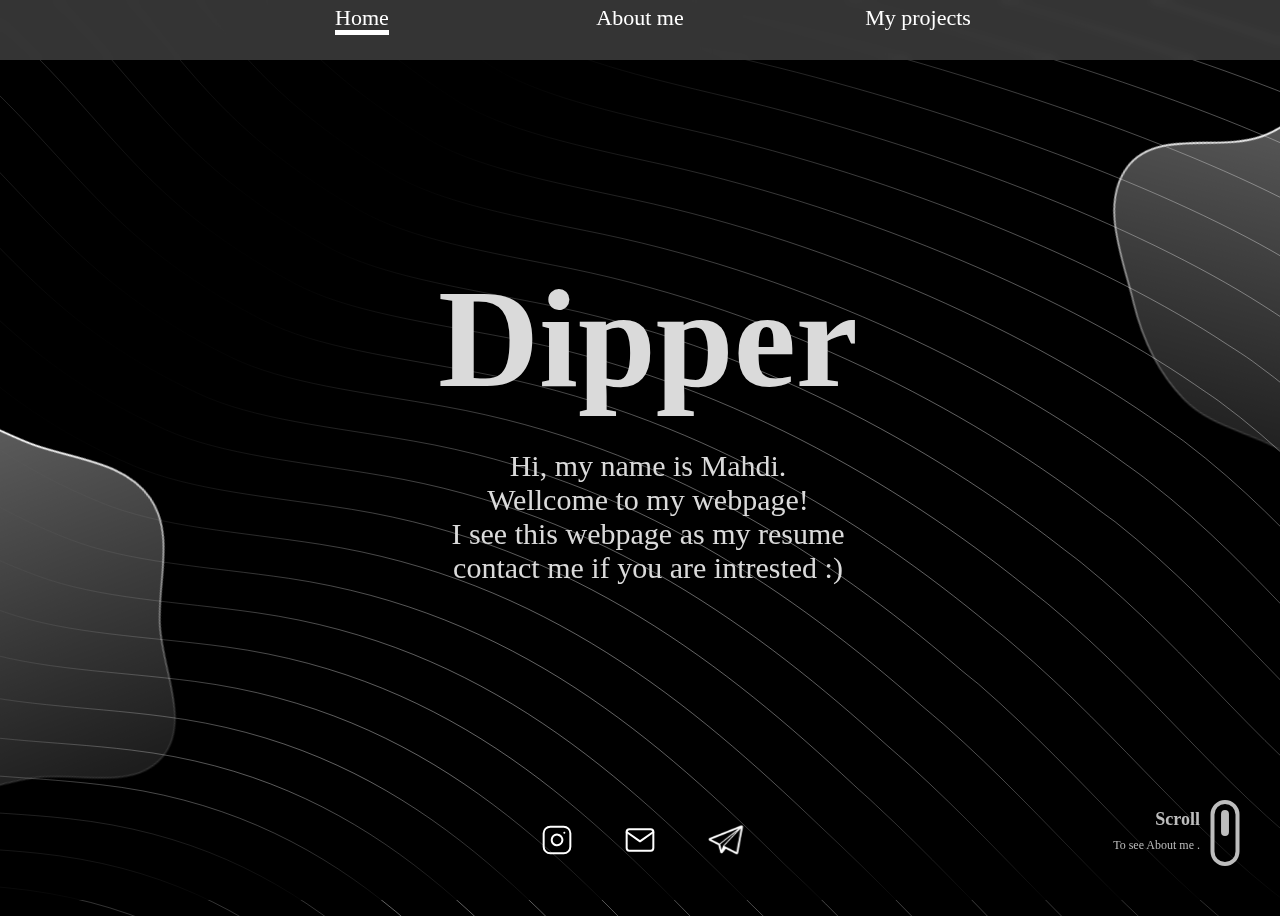
==== commit bbc62fc5: "It's Done!" ====
--- a/index.html
+++ b/index.html
@@ -11,7 +11,7 @@
     <link href="http://fonts.cdnfonts.com/css/roboto" rel="stylesheet">
 </head>
 
-<body background="./SVG/khat.svg">
+<body background="./SVG/khat.svg" onmousewheel="wheel1()">
 
     <div id="right-cloud" class="noselect">
         <img src="./SVG/cloud.svg">
@@ -30,7 +30,7 @@
             <div id="scrolBorder"><img src="./SVG/scrolBorder.svg"></div>
             <div id="scrolLine"><img src="./SVG/scolLine.svg"></div>
             <div id="scrolHead">
-                <h2>Scroll Down</h2>
+                <h2>Scroll</h2>
             </div>
             <div id="scrolPara">
                 <p>To see <span id="scrolParaVal">About me</span> .</p>
--- a/Style/style.css
+++ b/Style/style.css
@@ -22,15 +22,71 @@
 #right-cloud {
     z-index: -10;
     position: fixed;
-    right: -350px;
+    right: -300px;
     top: 10px;
+    transform: rotate(15deg);
+    animation-name: ex2;
+    animation-duration: 5s;
+    animation-iteration-count: infinite;
+}
+
+@keyframes ex2 {
+    0% {
+        top: 10px;
+    }
+    10% {
+        top: 5px;
+    }
+    25% {
+        top: 0px;
+    }
+    40% {
+        top: 5px;
+    }
+    50% {
+        top: 10px;
+    }
+    60% {
+        top: 15px;
+    }
+    75% {
+        top: 20px;
+    }
+    90% {
+        top: 15px;
+    }
+    100% {
+        top: 10px;
+    }
 }
 
 #left-cloud {
     z-index: -10;
     position: fixed;
-    left: -350px;
+    left: -300px;
     top: 350px;
+    transform: rotate(-20deg);
+    animation-name: ex1;
+    animation-duration: 4s;
+    animation-iteration-count: infinite;
+}
+
+@keyframes ex1 {
+    0% {
+        transform: rotate(-20deg);
+    }
+    25% {
+        transform: rotate(-30deg);
+    }
+    50% {
+        transform: rotate(-20deg);
+    }
+    75% {
+        transform: rotate(-10deg);
+    }
+    100% {
+        transform: rotate(-20deg);
+    }
 }
 
 #navbar {
@@ -91,7 +147,7 @@
 
 #scrolLine {
     position: fixed;
-    bottom: 40px;
+    bottom: 60px;
     right: 49px;
     transition: all 0.5s ease;
 }
@@ -154,17 +210,16 @@
     margin: 0;
 }
 
-#part1.active > #dipHead {
+#part1.active>#dipHead {
     transform: translateX(0);
     opacity: 1;
 }
 
-#part1.active > #wellcomeMsg {
+#part1.active>#wellcomeMsg {
     transition: all 0.5s ease-in-out 0.5s;
     transform: translateX(0);
     opacity: 1;
 }
-
 
 #wellcomeMsg {
     font-size: 30px;
@@ -181,7 +236,8 @@
     transition: all .5s ease-in-out;
     opacity: 0;
 }
-#part2.active{
+
+#part2.active {
     opacity: 1;
 }
 
@@ -193,12 +249,13 @@
     opacity: 0;
     transition: all 0.5s ease-out .3s;
 }
-#amHead h2{
+
+#amHead h2 {
     padding: 32px;
     margin: 0;
 }
 
-#part2.active #amHead{
+#part2.active #amHead {
     opacity: 1;
     transform: translateY(0px);
 }
@@ -224,6 +281,12 @@
     display: flex;
     justify-content: center;
     align-items: center;
+    transition: all .3s ease-in-out;
+    opacity: 0;
+}
+
+#part3.active {
+    opacity: 1;
 }
 
 #slider {
@@ -245,7 +308,6 @@
 
 #commentHead {
     grid-area: 1/3/2/5;
-    /*margin: 0;*/
     font-size: 20px;
     font-weight: bold;
 }
